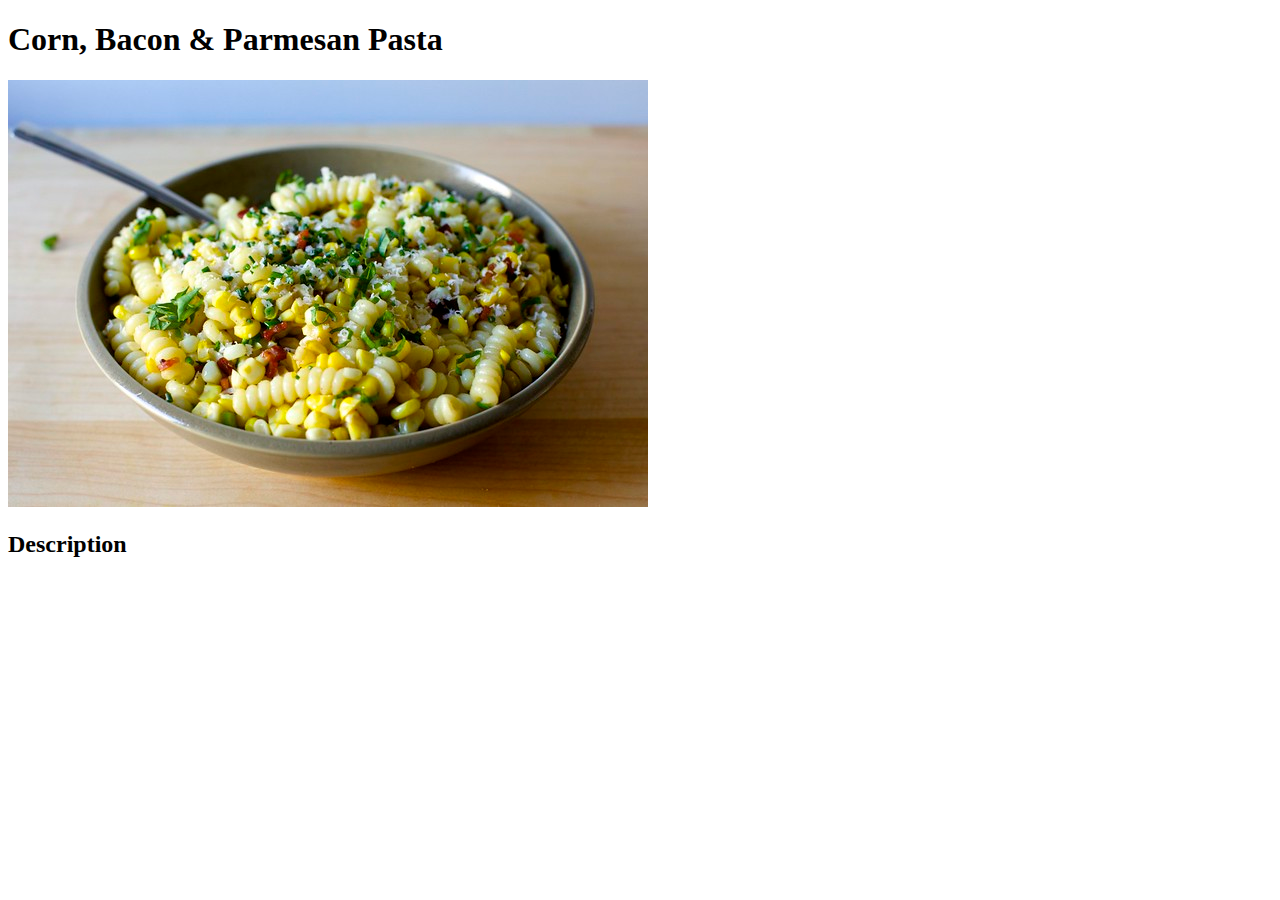
==== recipes/corn-bacon.html @ d42cb7d4 "Added corn-bacon.html" ====
<!DOCTYPE html>
<html lang="en">
<head>
    <meta charset="UTF-8">
    <meta http-equiv="X-UA-Compatible" content="IE=edge">
    <meta name="viewport" content="width=device-width, initial-scale=1.0">
    <title>Corn, Bacon & Parm Pasta</title>
</head>
<body>
    <h1>Corn, Bacon & Parmesan Pasta</h1>
    <img src="corn-bacon.jpg" alt="Corn, Bacon & Parm Pasta">
    <h2>Description</h2>
</body>
</html>
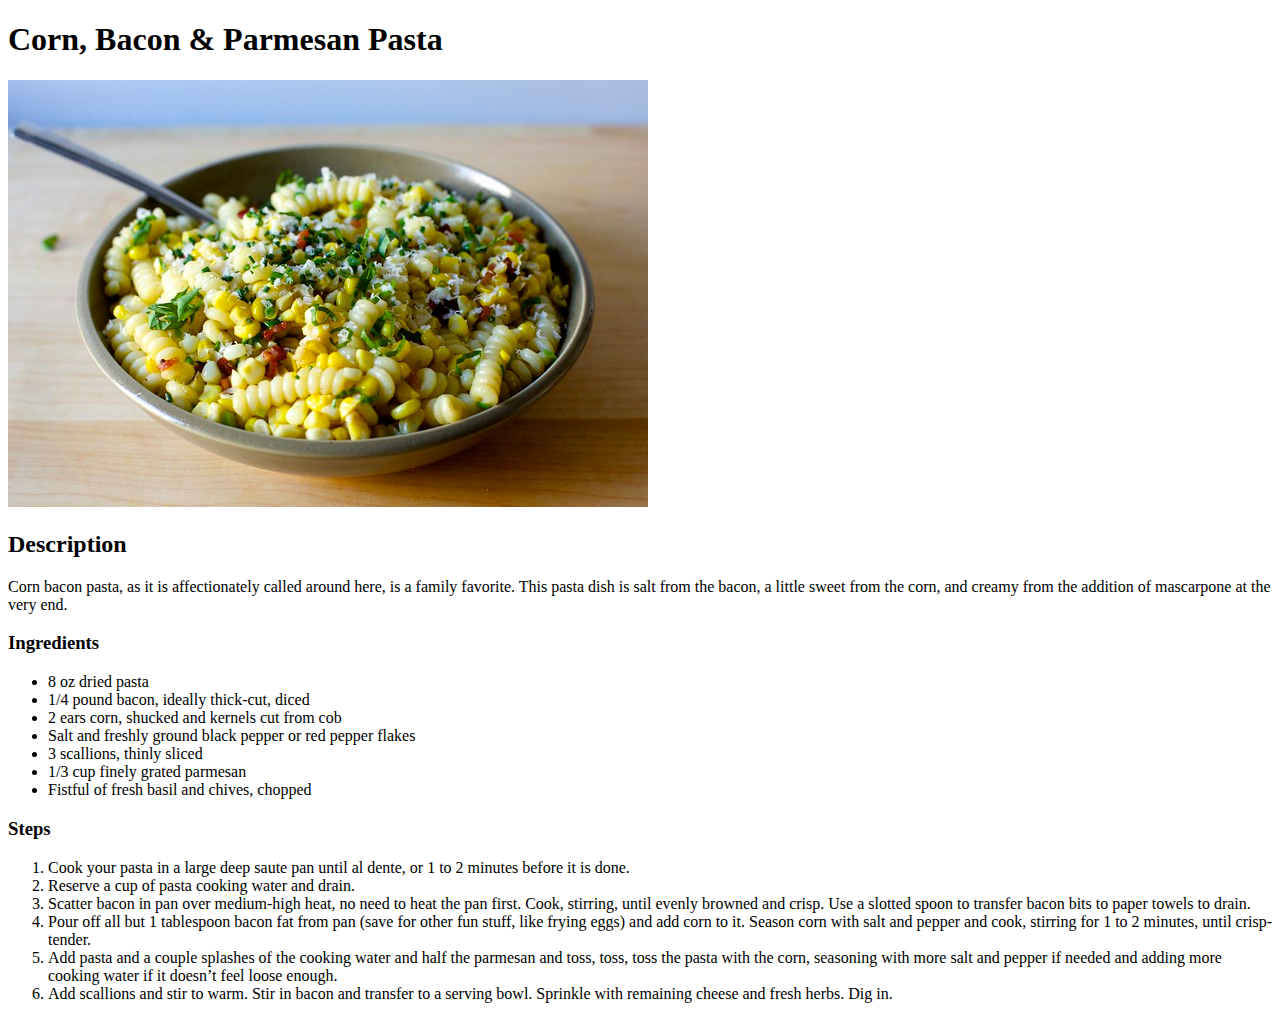
==== commit 4f9ef79b: "Completed content add to corn-bacon.html" ====
--- a/recipes/corn-bacon.html
+++ b/recipes/corn-bacon.html
@@ -1,14 +1,43 @@
 <!DOCTYPE html>
 <html lang="en">
+
 <head>
     <meta charset="UTF-8">
     <meta http-equiv="X-UA-Compatible" content="IE=edge">
     <meta name="viewport" content="width=device-width, initial-scale=1.0">
     <title>Corn, Bacon & Parm Pasta</title>
 </head>
+
 <body>
     <h1>Corn, Bacon & Parmesan Pasta</h1>
     <img src="corn-bacon.jpg" alt="Corn, Bacon & Parm Pasta">
     <h2>Description</h2>
+    <p>Corn bacon pasta, as it is affectionately called around here, is a family favorite. This pasta dish is salt from
+        the bacon, a little sweet from the corn, and creamy from the addition of mascarpone at the very end.</p>
+    <h3>Ingredients</h3>
+    <ul>
+        <li>8 oz dried pasta</li>
+        <li>1/4 pound bacon, ideally thick-cut, diced</li>
+        <li>2 ears corn, shucked and kernels cut from cob</li>
+        <li>Salt and freshly ground black pepper or red pepper flakes</li>
+        <li>3 scallions, thinly sliced</li>
+        <li>1/3 cup finely grated parmesan</li>
+        <li>Fistful of fresh basil and chives, chopped</li>
+    </ul>
+    <h3>Steps</h3>
+    <ol>
+        <li>Cook your pasta in a large deep saute pan until al dente, or 1 to 2 minutes before it is done.</li>
+        <li>Reserve a cup of pasta cooking water and drain.</li>
+        <li>Scatter bacon in pan over medium-high heat, no need to heat the pan first. Cook, stirring, until evenly
+            browned and crisp. Use a slotted spoon to transfer bacon bits to paper towels to drain.</li>
+        <li>Pour off all but 1 tablespoon bacon fat from pan (save for other fun stuff, like frying eggs) and add corn
+            to it. Season corn with salt and pepper and cook, stirring for 1 to 2 minutes, until crisp-tender.</li>
+        <li>Add pasta and a couple splashes of the cooking water and half the parmesan and toss, toss, toss the pasta
+            with the corn, seasoning with more salt and pepper if needed and adding more cooking water if it doesn’t
+            feel loose enough.</li>
+        <li>Add scallions and stir to warm. Stir in bacon and transfer to a serving bowl. Sprinkle with remaining cheese
+            and fresh herbs. Dig in.</li>
+    </ol>
 </body>
+
 </html>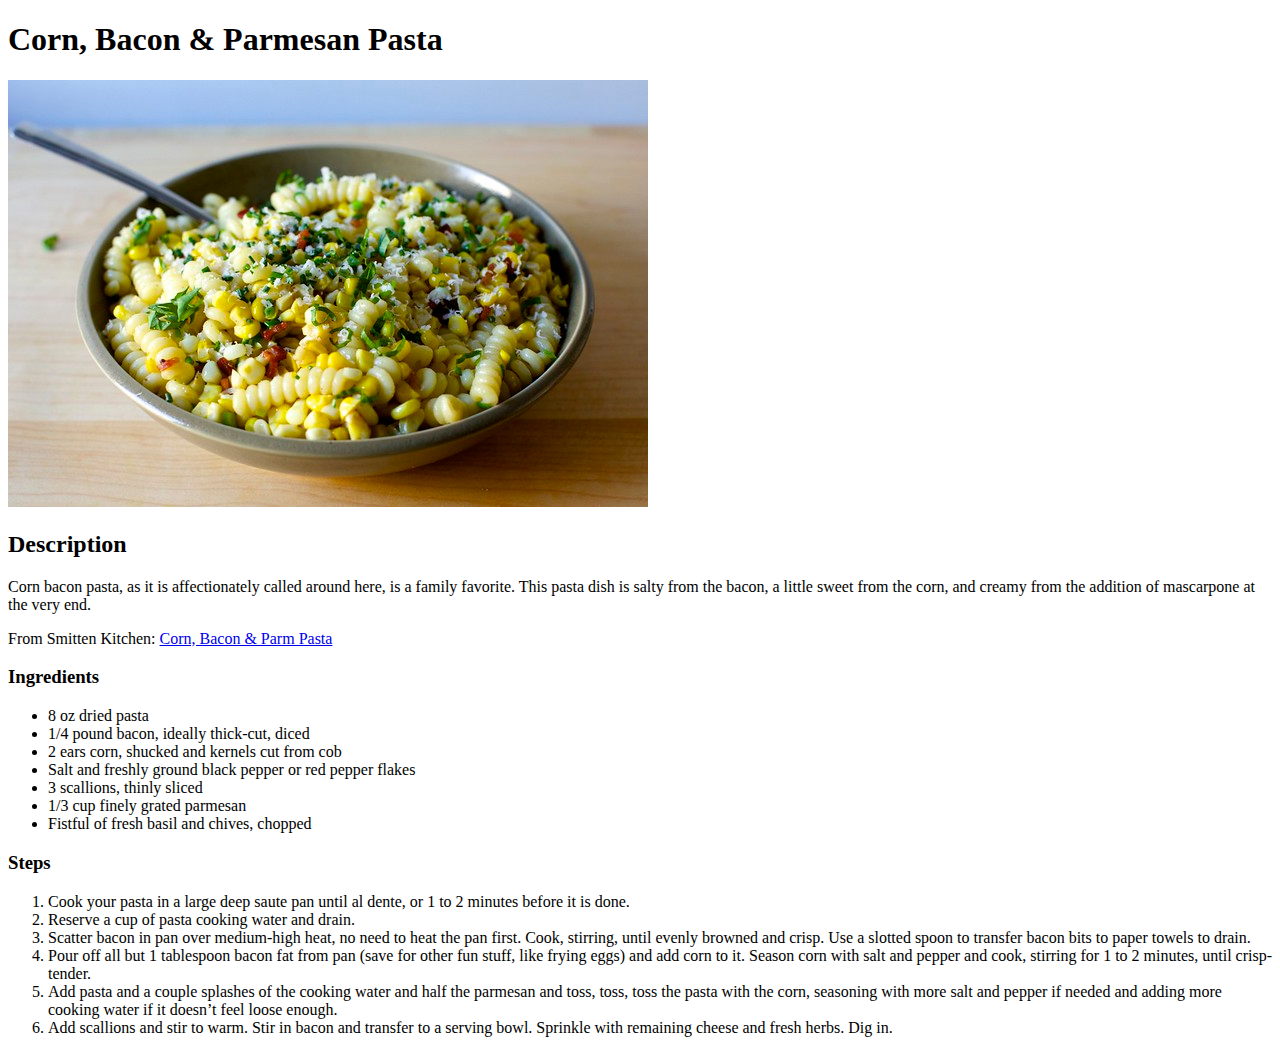
==== commit 5fb99593: "Completed recipe content" ====
--- a/recipes/corn-bacon.html
+++ b/recipes/corn-bacon.html
@@ -12,8 +12,9 @@
     <h1>Corn, Bacon & Parmesan Pasta</h1>
     <img src="corn-bacon.jpg" alt="Corn, Bacon & Parm Pasta">
     <h2>Description</h2>
-    <p>Corn bacon pasta, as it is affectionately called around here, is a family favorite. This pasta dish is salt from
+    <p>Corn bacon pasta, as it is affectionately called around here, is a family favorite. This pasta dish is salty from
         the bacon, a little sweet from the corn, and creamy from the addition of mascarpone at the very end.</p>
+    <p>From Smitten Kitchen: <a href="https://smittenkitchen.com/2016/07/corn-bacon-and-parmesan-pasta/">Corn, Bacon & Parm Pasta</a></p>
     <h3>Ingredients</h3>
     <ul>
         <li>8 oz dried pasta</li>
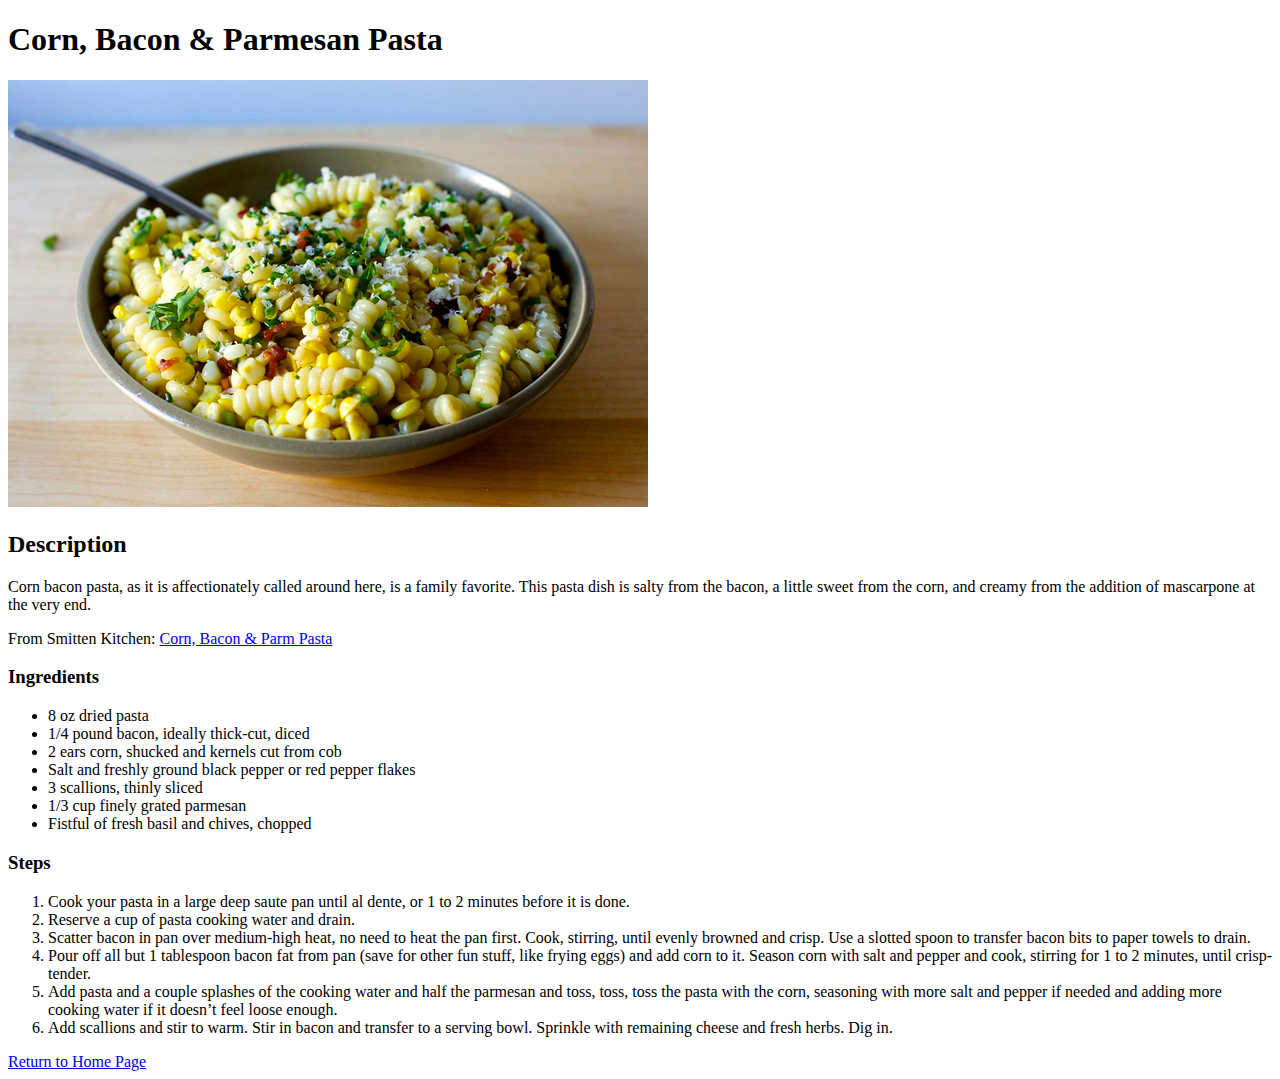
==== commit b8d525da: "Personalized website" ====
--- a/recipes/corn-bacon.html
+++ b/recipes/corn-bacon.html
@@ -14,7 +14,8 @@
     <h2>Description</h2>
     <p>Corn bacon pasta, as it is affectionately called around here, is a family favorite. This pasta dish is salty from
         the bacon, a little sweet from the corn, and creamy from the addition of mascarpone at the very end.</p>
-    <p>From Smitten Kitchen: <a href="https://smittenkitchen.com/2016/07/corn-bacon-and-parmesan-pasta/">Corn, Bacon & Parm Pasta</a></p>
+    <p>From Smitten Kitchen: <a href="https://smittenkitchen.com/2016/07/corn-bacon-and-parmesan-pasta/">Corn, Bacon &
+            Parm Pasta</a></p>
     <h3>Ingredients</h3>
     <ul>
         <li>8 oz dried pasta</li>
@@ -39,6 +40,7 @@
         <li>Add scallions and stir to warm. Stir in bacon and transfer to a serving bowl. Sprinkle with remaining cheese
             and fresh herbs. Dig in.</li>
     </ol>
+    <a href="../index.html">Return to Home Page</a>
 </body>
 
 </html>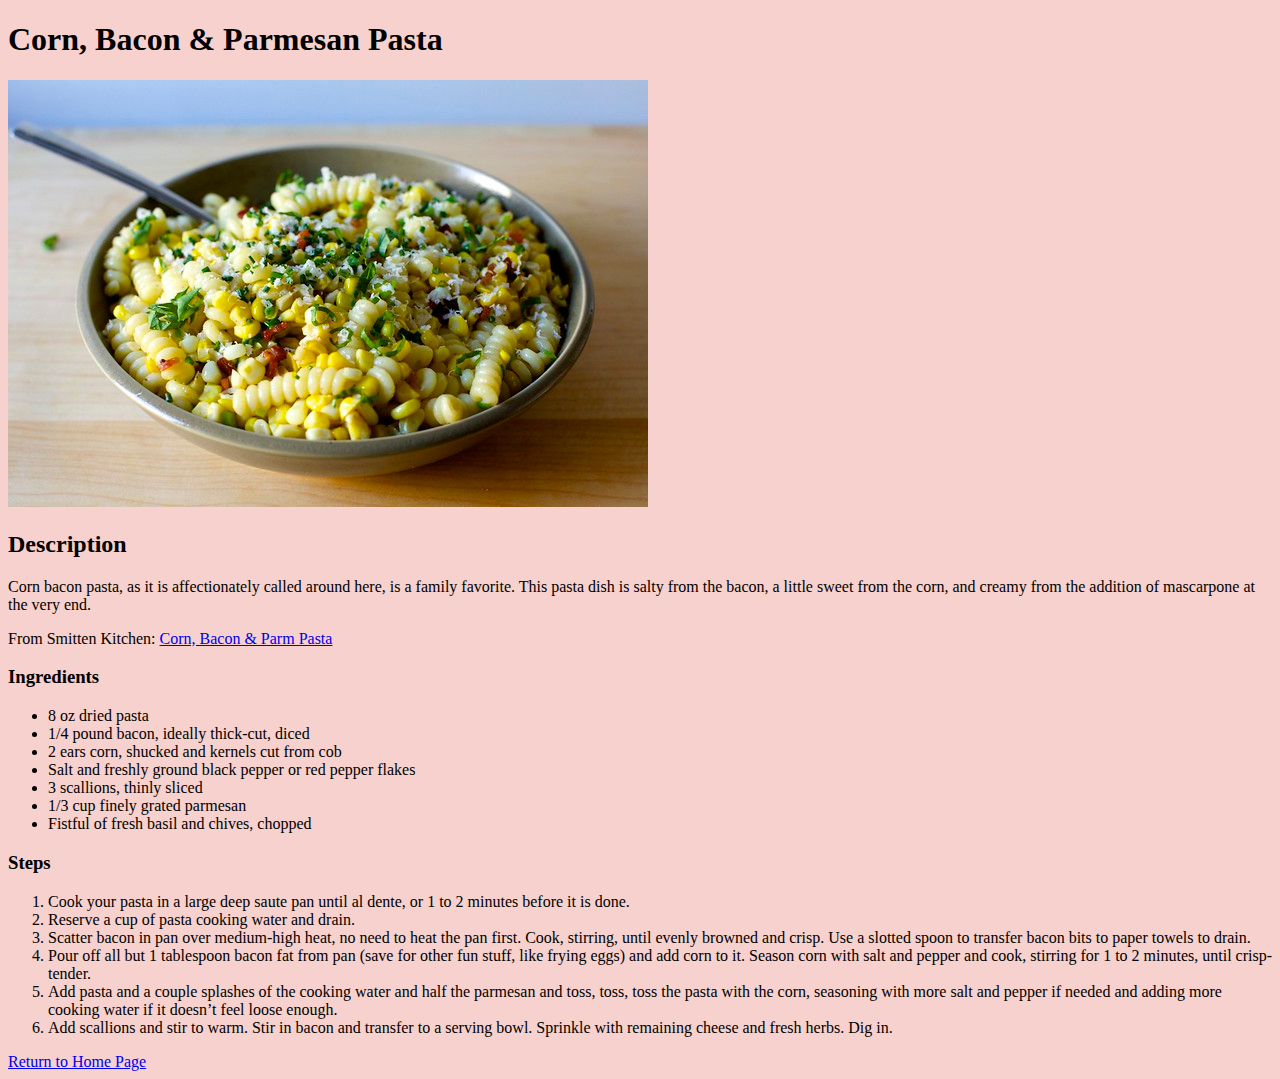
==== commit 95bac561: "Started to add css styling" ====
--- a/recipes/corn-bacon.html
+++ b/recipes/corn-bacon.html
@@ -5,6 +5,7 @@
     <meta charset="UTF-8">
     <meta http-equiv="X-UA-Compatible" content="IE=edge">
     <meta name="viewport" content="width=device-width, initial-scale=1.0">
+    <link rel="stylesheet" href="../styles.css">
     <title>Corn, Bacon & Parm Pasta</title>
 </head>
 
--- a/styles.css
+++ b/styles.css
@@ -0,0 +1,18 @@
+* {
+    background-color: #f7d1cd;
+}
+
+h1.index {
+    color: #735d78;
+    text-align: center;
+    font-family: Arial, Helvetica, sans-serif;
+}
+
+img.noodles {
+    display: block;
+    margin-left: auto;
+    margin-right: auto;
+    width: 35%;
+    height: auto;
+    border: 5px solid #b392ac;
+}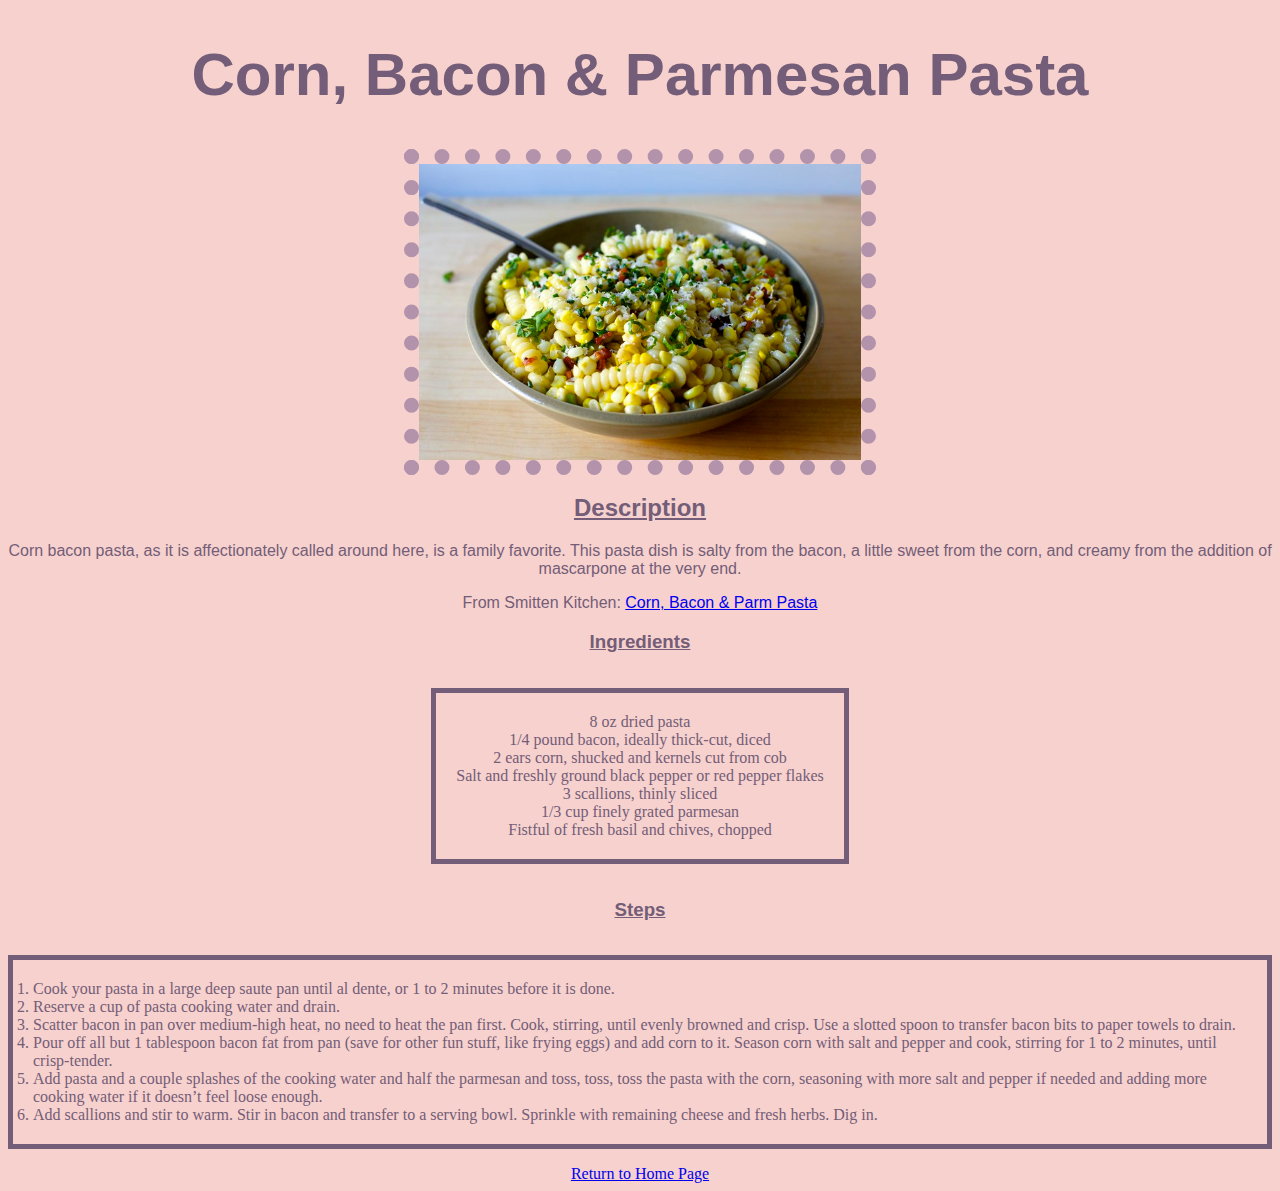
==== commit 99e0eb79: "Added more css styles" ====
--- a/recipes/corn-bacon.html
+++ b/recipes/corn-bacon.html
@@ -10,38 +10,47 @@
 </head>
 
 <body>
-    <h1>Corn, Bacon & Parmesan Pasta</h1>
-    <img src="corn-bacon.jpg" alt="Corn, Bacon & Parm Pasta">
-    <h2>Description</h2>
-    <p>Corn bacon pasta, as it is affectionately called around here, is a family favorite. This pasta dish is salty from
+    <h1 class='corn'>Corn, Bacon & Parmesan Pasta</h1>
+    <img class='corn' src="corn-bacon.jpg" alt="Corn, Bacon & Parm Pasta">
+    <h2 class='corn'>Description</h2>
+    <p class='corn'>Corn bacon pasta, as it is affectionately called around here, is a family favorite. This pasta dish
+        is salty from
         the bacon, a little sweet from the corn, and creamy from the addition of mascarpone at the very end.</p>
-    <p>From Smitten Kitchen: <a href="https://smittenkitchen.com/2016/07/corn-bacon-and-parmesan-pasta/">Corn, Bacon &
+    <p class='corn'>From Smitten Kitchen: <a
+            href="https://smittenkitchen.com/2016/07/corn-bacon-and-parmesan-pasta/">Corn, Bacon &
             Parm Pasta</a></p>
-    <h3>Ingredients</h3>
-    <ul>
-        <li>8 oz dried pasta</li>
-        <li>1/4 pound bacon, ideally thick-cut, diced</li>
-        <li>2 ears corn, shucked and kernels cut from cob</li>
-        <li>Salt and freshly ground black pepper or red pepper flakes</li>
-        <li>3 scallions, thinly sliced</li>
-        <li>1/3 cup finely grated parmesan</li>
-        <li>Fistful of fresh basil and chives, chopped</li>
-    </ul>
-    <h3>Steps</h3>
-    <ol>
-        <li>Cook your pasta in a large deep saute pan until al dente, or 1 to 2 minutes before it is done.</li>
-        <li>Reserve a cup of pasta cooking water and drain.</li>
-        <li>Scatter bacon in pan over medium-high heat, no need to heat the pan first. Cook, stirring, until evenly
-            browned and crisp. Use a slotted spoon to transfer bacon bits to paper towels to drain.</li>
-        <li>Pour off all but 1 tablespoon bacon fat from pan (save for other fun stuff, like frying eggs) and add corn
-            to it. Season corn with salt and pepper and cook, stirring for 1 to 2 minutes, until crisp-tender.</li>
-        <li>Add pasta and a couple splashes of the cooking water and half the parmesan and toss, toss, toss the pasta
-            with the corn, seasoning with more salt and pepper if needed and adding more cooking water if it doesn’t
-            feel loose enough.</li>
-        <li>Add scallions and stir to warm. Stir in bacon and transfer to a serving bowl. Sprinkle with remaining cheese
-            and fresh herbs. Dig in.</li>
-    </ol>
-    <a href="../index.html">Return to Home Page</a>
+    <h3 class='corn'>Ingredients</h3>
+    <div class='corn'>
+        <ul class='corn'>
+            <li>8 oz dried pasta</li>
+            <li>1/4 pound bacon, ideally thick-cut, diced</li>
+            <li>2 ears corn, shucked and kernels cut from cob</li>
+            <li>Salt and freshly ground black pepper or red pepper flakes</li>
+            <li>3 scallions, thinly sliced</li>
+            <li>1/3 cup finely grated parmesan</li>
+            <li>Fistful of fresh basil and chives, chopped</li>
+        </ul>
+    </div>
+    <h3 class='corn'>Steps</h3>
+    <div class='corn'>
+        <ol class='corn'>
+            <li>Cook your pasta in a large deep saute pan until al dente, or 1 to 2 minutes before it is done.</li>
+            <li>Reserve a cup of pasta cooking water and drain.</li>
+            <li>Scatter bacon in pan over medium-high heat, no need to heat the pan first. Cook, stirring, until evenly
+                browned and crisp. Use a slotted spoon to transfer bacon bits to paper towels to drain.</li>
+            <li>Pour off all but 1 tablespoon bacon fat from pan (save for other fun stuff, like frying eggs) and add
+                corn
+                to it. Season corn with salt and pepper and cook, stirring for 1 to 2 minutes, until crisp-tender.</li>
+            <li>Add pasta and a couple splashes of the cooking water and half the parmesan and toss, toss, toss the
+                pasta
+                with the corn, seasoning with more salt and pepper if needed and adding more cooking water if it doesn’t
+                feel loose enough.</li>
+            <li>Add scallions and stir to warm. Stir in bacon and transfer to a serving bowl. Sprinkle with remaining
+                cheese
+                and fresh herbs. Dig in.</li>
+        </ol>
+    </div>
+    <a class='link' href="../index.html">Return to Home Page</a>
 </body>
 
 </html>--- a/styles.css
+++ b/styles.css
@@ -1,18 +1,129 @@
+/* whole document */
+
 * {
     background-color: #f7d1cd;
 }
 
-h1.index {
+h1.index, h1.fettuccine, h1.corn, h1.stroganoff {
     color: #735d78;
     text-align: center;
-    font-family: Arial, Helvetica, sans-serif;
+    font-family: arial, sans-serif;
+    font-size: 60px;
 }
 
-img.noodles {
+img.index, img.fettuccine, img.corn, img.stroganoff {
     display: block;
     margin-left: auto;
     margin-right: auto;
     width: 35%;
     height: auto;
-    border: 5px solid #b392ac;
-}+    border: 15px dotted #b392ac;
+}
+
+a.link {
+    display: block;
+    text-align: center;
+}
+
+/* index.html */
+
+h3.index {
+    color: #735d78;
+    text-align: center;
+    font-family: Arial, sans-serif;
+}
+
+ul.index {
+    display: inline-block;
+    list-style-type: none;
+    border: 5px solid #735d78;
+    padding: 20px;
+}
+
+div.index {
+    text-align: center;
+}
+
+/* fettuccine.html */
+
+h2.fettuccine {
+    text-align: center;
+    text-decoration: underline solid #735d78;
+    color: #735d78;
+    font-family: Arial, sans-serif;
+}
+ 
+p.fettuccine {
+    text-align: center;
+    color: #735d78;
+    font-family: Arial, sans-serif;
+}
+
+h3.fettuccine {
+    text-align: center;
+    text-decoration: underline solid #735d78;
+    color: #735d78;
+    font-family: Arial, sans-serif;
+}
+
+ul.fettuccine {
+    display: inline-block;
+    list-style-type: none;
+    border: 5px solid #735d78;
+    padding: 20px;
+    color: #735d78;
+}
+
+ol.fettuccine {
+    display: inline-block;
+    border: 5px solid #735d78;
+    padding: 20px;
+    color: #735d78;
+    text-align: left;
+}
+
+div.fettuccine {
+    text-align: center;
+}
+
+/* corn-bacon */
+
+h2.corn {
+    text-align: center;
+    text-decoration: underline solid #735d78;
+    color: #735d78;
+    font-family: Arial, sans-serif;
+}
+ 
+p.corn {
+    text-align: center;
+    color: #735d78;
+    font-family: Arial, sans-serif;
+}
+
+h3.corn {
+    text-align: center;
+    text-decoration: underline solid #735d78;
+    color: #735d78;
+    font-family: Arial, sans-serif;
+}
+
+ul.corn {
+    display: inline-block;
+    list-style-type: none;
+    border: 5px solid #735d78;
+    padding: 20px;
+    color: #735d78;
+}
+
+ol.corn {
+    display: inline-block;
+    border: 5px solid #735d78;
+    padding: 20px;
+    color: #735d78;
+    text-align: left;
+}
+
+div.corn {
+    text-align: center;
+}
